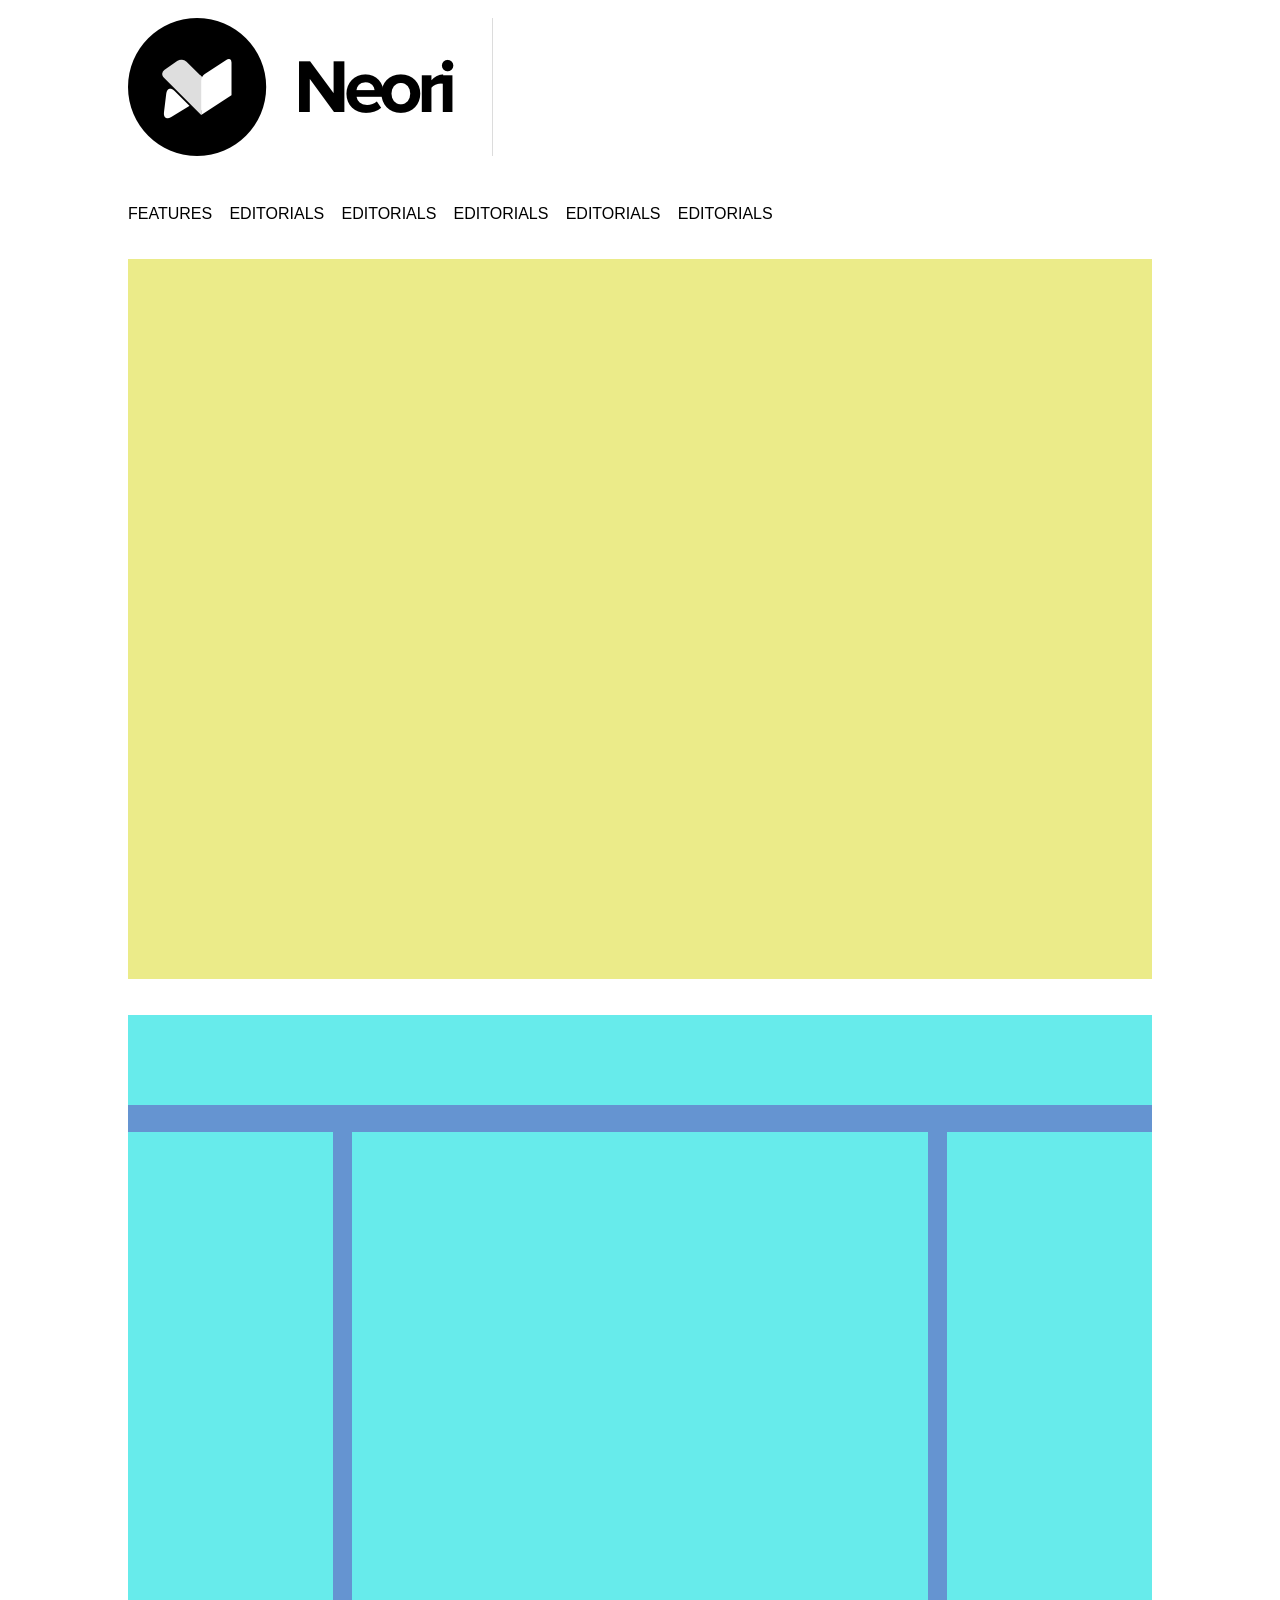
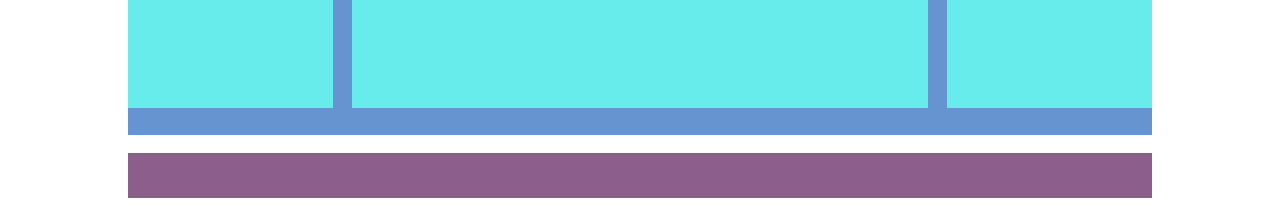
==== index.html @ 5ec3493f "header" ====
<!DOCTYPE html>
<html lang="en">
<head>
    <meta charset="UTF-8">
    <meta http-equiv="X-UA-Compatible" content="IE=edge">
    <meta name="viewport" content="width=device-width, initial-scale=1.0">
    <link rel="stylesheet" href="./asset/css/style.css">
    <title>Wordpress Reboot</title>
</head>
<body>

    <!-- HEADER -->

    <header>
        <img class="logo" src="./asset/img/logo.png" alt="">
        <nav class="menu-principale" aria-label="primary">
            <ul>
                <li>
                    <a class="active" href="#">FEATURES</a>
                </li>
                <li>
                    <a class="active" href="#">EDITORIALS</a>
                </li>
                <li>
                    <a class="active" href="#">EDITORIALS</a>
                </li>
                <li>
                    <a class="active" href="#">EDITORIALS</a>
                </li>
                <li>
                    <a class="active" href="#">EDITORIALS</a>
                </li>
                <li>
                    <a class="active" href="#">EDITORIALS</a>
                </li>
            </ul>
        </nav>
    </header>
        
    
    <!-- MAIN -->

    <main>
        <section class="bg-yellow"></section>
        <section class="bg-blue">
            <div class="column-light-blue top"></div>
            <div class="row clearfix">
                <div class="column-light-blue left"></div>
                <div class="column-light-blue center"></div>
                <div class="column-light-blue right"></div>
            </div>
        </section>
    </main>

    <!-- FOOTER -->

    <footer></footer>

    <!-- FOOTER -->

</body>
</html>
---- asset/css/style.css ----
*{
    margin: 0;
    padding: 0;
    box-sizing: border-box;
}

@import url('https://fonts.googleapis.com/css2?family=Open+Sans+Condensed:wght@300&display=swap');
body{
    font-family: 'Open Sans Condensed', sans-serif;
}

/* HEADER */

header{
    margin: 2vh 10vw 2vh 10vw;
}

.logo{
   padding-right: 3vw;
   border-right: 1px solid gainsboro; 
}


.menu-principale a{
    display: inline-block;
    margin: 5vh 0 0 0;
    text-decoration: none;
    color: black;
}

.menu-principale li{
    display: inline-block;
    margin-right: 1vw;
    padding: 0;
}

ul{
    list-style: none;
}

/* HEADER */

/* MAIN */

main{
    width: 80vw;
    margin: 4vh 10vw 0 10vw;
}

.bg-yellow{
    height: 80vh;
    background-color: rgb(235, 235, 137);
    
}

.bg-blue{
    height: 80vh;
    background-color: rgb(101, 148, 209);
    margin: 4vh 0 0 0;
}

/* MAIN */

/* UTILITY */

.column-light-blue{
    background-color: rgb(103, 235, 235);
}

.clearfix::after{
    content: "";
    display: table;
    clear: both;
}

/* UTILITY */

.top{
    width: 80vw;
    height: 10vh;
    margin: 0 0 3vh 0;
}

.left{
    width: 20%;
    height: 64vh;
    float: left;
}

.right{
    width: 20%;
    height: 64vh;
    float: right;
}
    

.center{
    width: calc(60% - 3vw);
    height: 64vh;
    float: left;
    margin: 0 1.5vw 0 1.5vw;
    
}

/* FOOTER */

footer{
    background-color: rgb(139, 94, 139);
    width: 80vw;
    height: 5vh;
    margin: 2vh 10vw 2vh 10vw;
}

/* FOOTER */
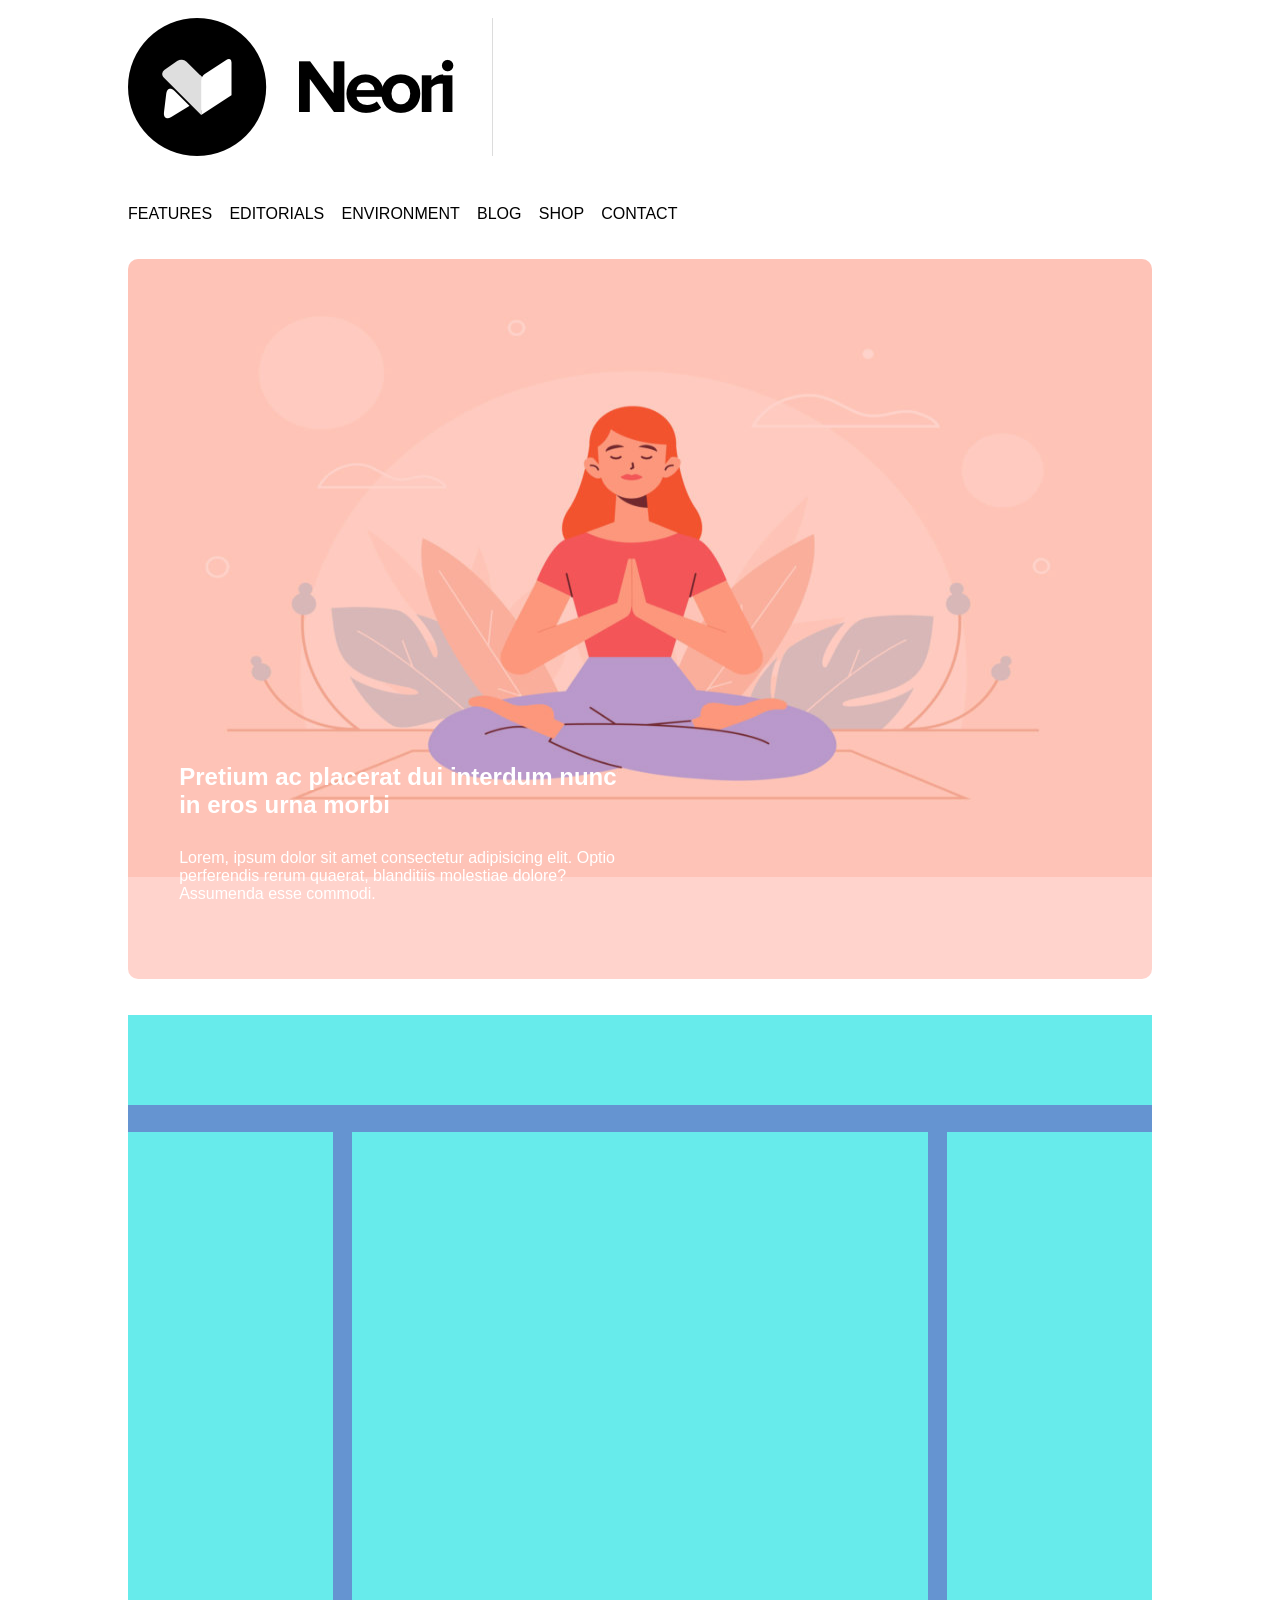
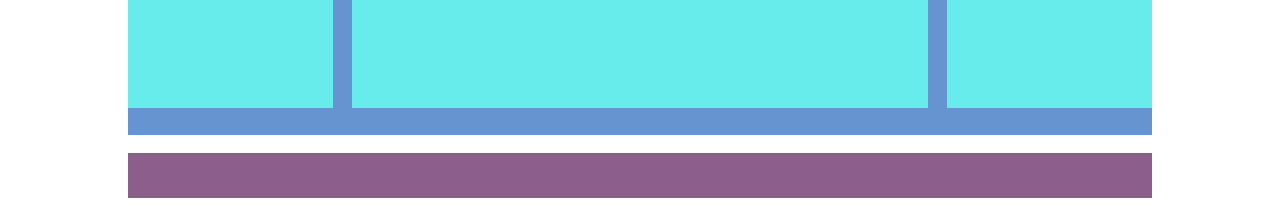
==== commit 283bcc78: "first-main" ====
--- a/index.html
+++ b/index.html
@@ -22,16 +22,16 @@
                     <a class="active" href="#">EDITORIALS</a>
                 </li>
                 <li>
-                    <a class="active" href="#">EDITORIALS</a>
+                    <a class="active" href="#">ENVIRONMENT</a>
                 </li>
                 <li>
-                    <a class="active" href="#">EDITORIALS</a>
+                    <a class="active" href="#">BLOG</a>
                 </li>
                 <li>
-                    <a class="active" href="#">EDITORIALS</a>
+                    <a class="active" href="#">SHOP</a>
                 </li>
                 <li>
-                    <a class="active" href="#">EDITORIALS</a>
+                    <a class="active" href="#">CONTACT</a>
                 </li>
             </ul>
         </nav>
@@ -41,7 +41,12 @@
     <!-- MAIN -->
 
     <main>
-        <section class="bg-yellow"></section>
+        <section class="bg-yellow">
+            <div class="overlay">
+                <h2 class="text-overlay">Pretium ac placerat dui interdum nunc in eros urna morbi </h2>
+                <span class="sub-text-overlay">Lorem, ipsum dolor sit amet consectetur adipisicing elit. Optio perferendis rerum quaerat, blanditiis molestiae dolore? Assumenda esse commodi.</span>
+            </div>
+        </section>
         <section class="bg-blue">
             <div class="column-light-blue top"></div>
             <div class="row clearfix">
--- a/asset/css/style.css
+++ b/asset/css/style.css
@@ -49,9 +49,42 @@
 
 .bg-yellow{
     height: 80vh;
-    background-color: rgb(235, 235, 137);
+    background-image: url('../img/banner.jpg');
+    background-size: 100% 618px;
+    background-repeat: no-repeat;
+    border-radius: 10px;
+    position: relative;
     
 }
+
+.overlay{
+    background-color: rgba(255, 38, 0, 0.2);
+    border-radius: 10px;
+    position: absolute;
+    top: 0;
+    bottom: 0;
+    left: 0;
+    right: 0;
+}
+
+.text-overlay{
+    color: white;
+    position: absolute;
+    top: 70%;
+    right: 50%;
+    left: 5%;
+}
+
+.sub-text-overlay{
+    color: white;
+    position: absolute;
+    top: 82%;
+    right: 50%;
+    left: 5%;
+}
+  
+  
+    
 
 .bg-blue{
     height: 80vh;
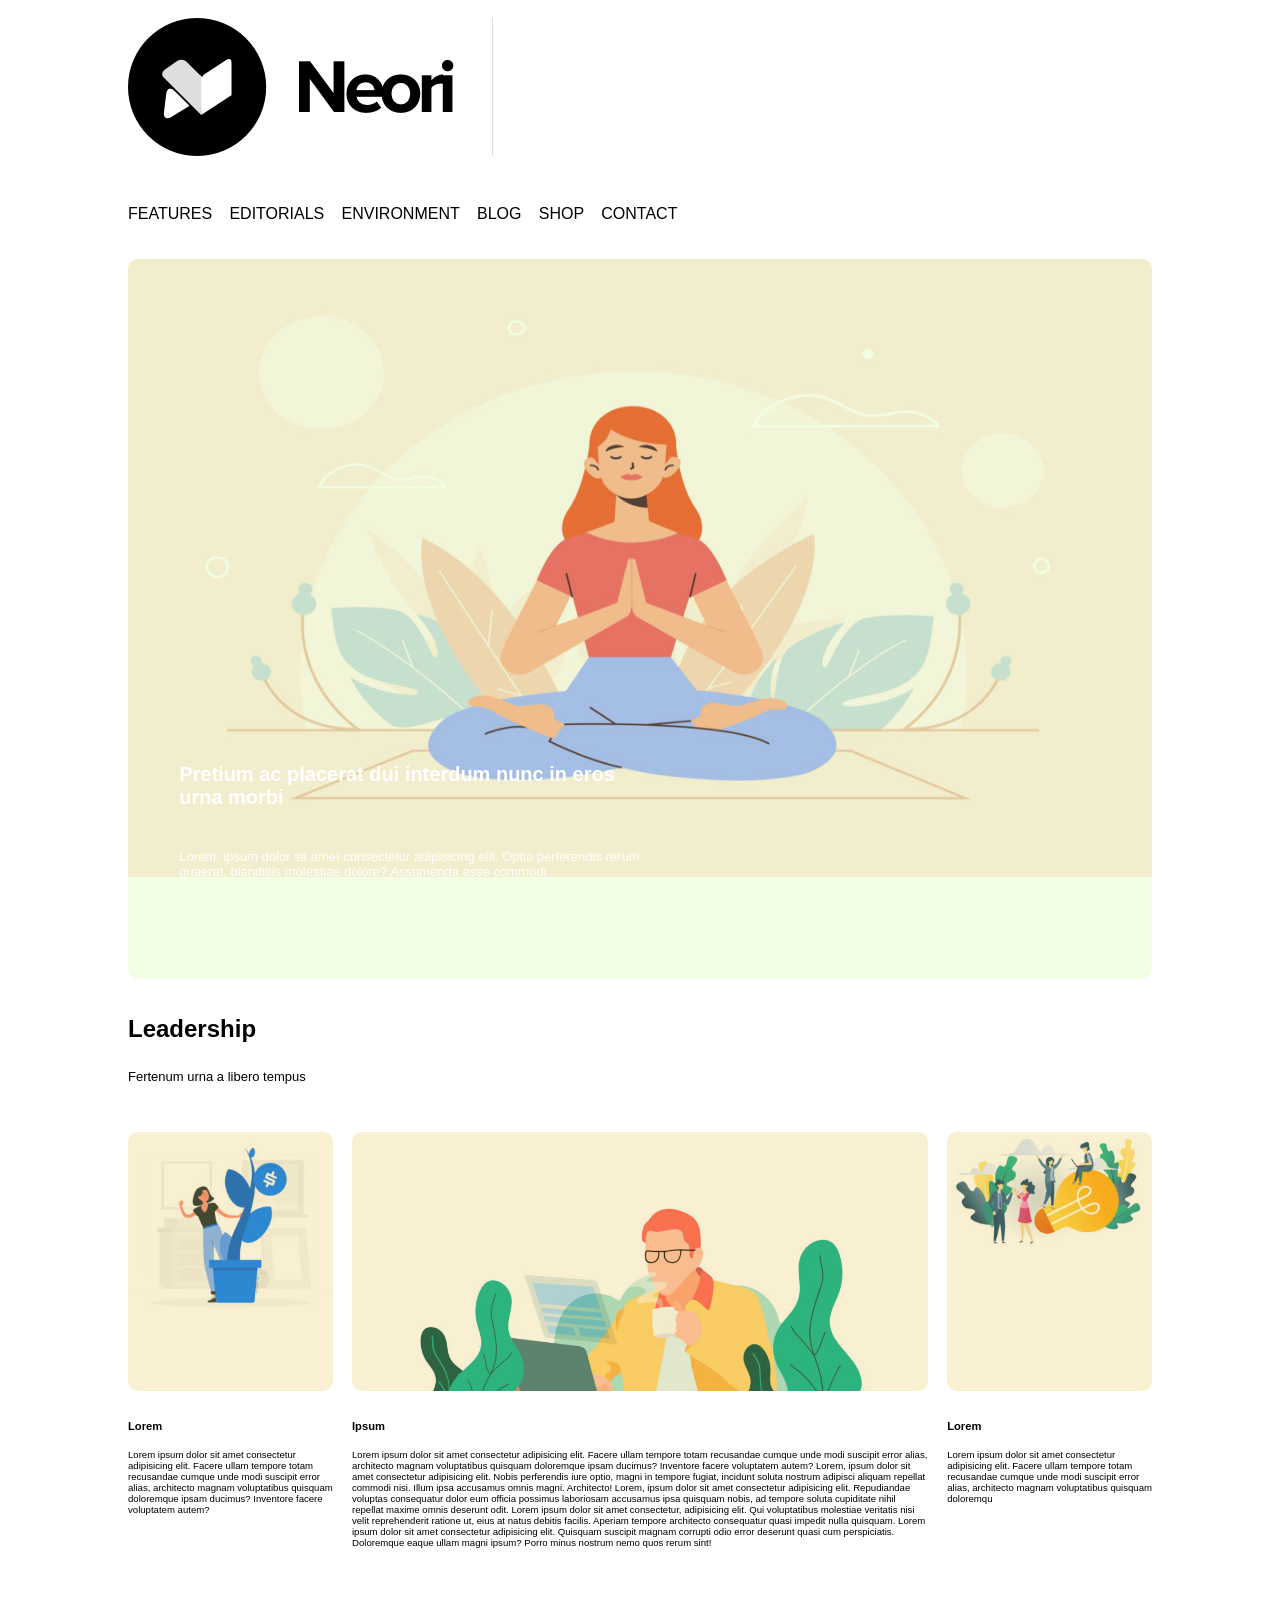
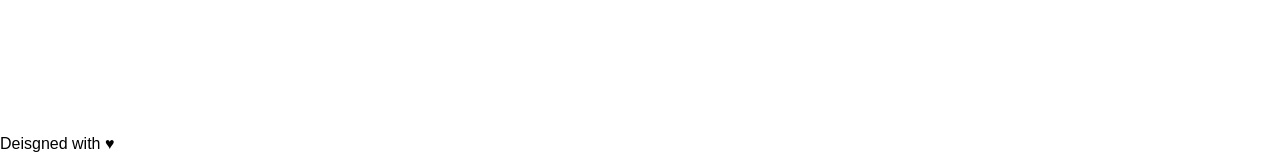
==== commit 578c30fc: "complete" ====
--- a/index.html
+++ b/index.html
@@ -43,23 +43,51 @@
     <main>
         <section class="bg-yellow">
             <div class="overlay">
-                <h2 class="text-overlay">Pretium ac placerat dui interdum nunc in eros urna morbi </h2>
-                <span class="sub-text-overlay">Lorem, ipsum dolor sit amet consectetur adipisicing elit. Optio perferendis rerum quaerat, blanditiis molestiae dolore? Assumenda esse commodi.</span>
+                <h2>Pretium ac placerat dui interdum nunc in eros urna morbi </h2>
+                <span>Lorem, ipsum dolor sit amet consectetur adipisicing elit. Optio perferendis rerum quaerat, blanditiis molestiae dolore? Assumenda esse commodi.</span>
             </div>
         </section>
         <section class="bg-blue">
-            <div class="column-light-blue top"></div>
+            <div class="column-light-blue top">
+                <h2><strong>Leadership</strong></h2>
+                <span>Fertenum urna a libero tempus</span>
+            </div>
             <div class="row clearfix">
-                <div class="column-light-blue left"></div>
-                <div class="column-light-blue center"></div>
-                <div class="column-light-blue right"></div>
+                <div class="column-light-blue left" >
+                    <div class="img-left" ></div>
+                        <h5><strong>Lorem</strong></h5>
+                    <p>
+                        Lorem ipsum dolor sit amet consectetur adipisicing elit. Facere ullam tempore totam recusandae cumque unde modi suscipit error alias, architecto magnam voluptatibus quisquam doloremque ipsam ducimus? Inventore facere voluptatem autem?
+                    </p>
+                    <div class="bg-gray"></div>
+                </div>
+                    
+                <div class="column-light-blue center">
+                    <div class="img-center"></div>
+                    <div class="bg-gray"></div>
+                    <h5><strong>Ipsum</strong></h5>
+                    <p>
+                        Lorem ipsum dolor sit amet consectetur adipisicing elit. Facere ullam tempore totam recusandae cumque unde modi suscipit error alias, architecto magnam voluptatibus quisquam doloremque ipsam ducimus? Inventore facere voluptatem autem? Lorem, ipsum dolor sit amet consectetur adipisicing elit. Nobis perferendis iure optio, magni in tempore fugiat, incidunt soluta nostrum adipisci aliquam repellat commodi nisi. Illum ipsa accusamus omnis magni. Architecto! Lorem, ipsum dolor sit amet consectetur adipisicing elit. Repudiandae voluptas consequatur dolor eum officia possimus laboriosam accusamus ipsa quisquam nobis, ad tempore soluta cupiditate nihil repellat maxime omnis deserunt odit. Lorem ipsum dolor sit amet consectetur, adipisicing elit. Qui voluptatibus molestiae veritatis nisi velit reprehenderit ratione ut, eius at natus debitis facilis. Aperiam tempore architecto consequatur quasi impedit nulla quisquam. Lorem ipsum dolor sit amet consectetur adipisicing elit. Quisquam suscipit magnam corrupti odio error deserunt quasi cum perspiciatis. Doloremque eaque ullam magni ipsum? Porro minus nostrum nemo quos rerum sint!
+                    </p>
+                </div>
+                
+                <div class="column-light-blue right">
+                    <div class="img-right"></div>
+                    <div class="bg-gray"></div>
+                    <h5><strong>Lorem</strong></h5>
+                    <p>
+                        Lorem ipsum dolor sit amet consectetur adipisicing elit. Facere ullam tempore totam recusandae cumque unde modi suscipit error alias, architecto magnam voluptatibus quisquam doloremqu
+                    </p>
+                </div>
             </div>
         </section>
     </main>
 
     <!-- FOOTER -->
 
-    <footer></footer>
+    <footer class="foot">
+        <span>Deisgned with &hearts;</span>
+    </footer>
 
     <!-- FOOTER -->
 
--- a/asset/css/style.css
+++ b/asset/css/style.css
@@ -9,8 +9,7 @@
     font-family: 'Open Sans Condensed', sans-serif;
 }
 
-/* HEADER */
-
+/* ---------------Header--------------- */
 header{
     margin: 2vh 10vw 2vh 10vw;
 }
@@ -37,11 +36,10 @@
 ul{
     list-style: none;
 }
-
-/* HEADER */
-
-/* MAIN */
-
+/* ---------------Header--------------- */
+
+
+/*---------------Main---------------*/
 main{
     width: 80vw;
     margin: 4vh 10vw 0 10vw;
@@ -54,11 +52,16 @@
     background-repeat: no-repeat;
     border-radius: 10px;
     position: relative;
+}
+
+.bg-blue{
+    height: 80vh;
+    margin: 4vh 0 0 0;
+}
     
-}
-
+/*---------------Overlay---------------*/         
 .overlay{
-    background-color: rgba(255, 38, 0, 0.2);
+    background-color: rgba(136, 255, 0, 0.1);
     border-radius: 10px;
     position: absolute;
     top: 0;
@@ -67,81 +70,134 @@
     right: 0;
 }
 
-.text-overlay{
-    color: white;
-    position: absolute;
-    top: 70%;
-    right: 50%;
-    left: 5%;
-}
-
-.sub-text-overlay{
-    color: white;
-    position: absolute;
-    top: 82%;
-    right: 50%;
-    left: 5%;
-}
-  
-  
-    
-
-.bg-blue{
-    height: 80vh;
-    background-color: rgb(101, 148, 209);
-    margin: 4vh 0 0 0;
-}
-
-/* MAIN */
-
-/* UTILITY */
-
-.column-light-blue{
-    background-color: rgb(103, 235, 235);
-}
-
+.bg-gray{
+    background-color: rgba(223, 178, 30, 0.2);
+    border-radius: 10px;
+    position: absolute;
+    height: 45%;
+    width: 100%;
+}
+/*---------------Overlay---------------*/              
+
+/*---------------Utility---------------*/
 .clearfix::after{
     content: "";
     display: table;
     clear: both;
 }
 
-/* UTILITY */
-
+.overlay h2{
+    color: white;
+    position: absolute;
+    top: 70%;
+    right: 50%;
+    left: 5%;
+    font-size: 20px;
+}
+
+.overlay span{
+    color: white;
+    position: absolute;
+    top: 82%;
+    right: 50%;
+    left: 5%;
+    font-size: 13px;
+}
+
+.row h5{
+    font-size: 0.7em;
+    position: absolute;
+    top: 50%;
+}
+
+.row p{
+    font-size: 0.6em;
+    position: absolute;
+    top: 55%;
+}
+
+.top span{
+    font-size: 0.7em;
+    position: absolute;
+    top: 60%;
+    font-size: 13px;
+}
+
+/*---------------Utility---------------*/
+
+/*---------------Top Left Center Right---------------*/
 .top{
     width: 80vw;
     height: 10vh;
     margin: 0 0 3vh 0;
+    position: relative;
 }
 
 .left{
     width: 20%;
     height: 64vh;
     float: left;
-}
-
-.right{
-    width: 20%;
-    height: 64vh;
-    float: right;
-}
-    
+    position: relative;
+}
 
 .center{
     width: calc(60% - 3vw);
     height: 64vh;
     float: left;
     margin: 0 1.5vw 0 1.5vw;
+    position: relative;
+}
+
+.right{
+    width: 20%;
+    height: 64vh;
+    float: right;
+    position: relative;
+}
+
+.img-left{
+    background-image: url('../img/img-1.jpg');
+    background-size: contain;
+    background-repeat: no-repeat;
+    width: 100%;
+    height: 50%;
+    position: absolute;
+}
+
+
+.img-center{
+    background-image: url('../img/banner-2.jpg');
+    background-size: cover;
+    background-repeat: no-repeat;
+    width: 100%;
+    height: 45%;
+    position: absolute;
+}
+
+.img-right{
+    background-image: url('../img/img-3.jpg');
+    background-size: contain;
+    background-repeat: no-repeat;
+    width: 100%;
+    height: 50%;
+    position: absolute;
     
-}
-
-/* FOOTER */
-
-footer{
+/* ---------------Top Left Center Right--------------- */    
+/* Main */
+
+/* ---------------Footer--------------- */
+
+.foot{
     background-color: rgb(139, 94, 139);
     width: 80vw;
     height: 5vh;
     margin: 2vh 10vw 2vh 10vw;
-}
-
-/* FOOTER */+    position: relative;
+}
+    
+
+.foot span{
+    position:absolute;
+    margin-left: 50%;
+    display: inline-block;
+}
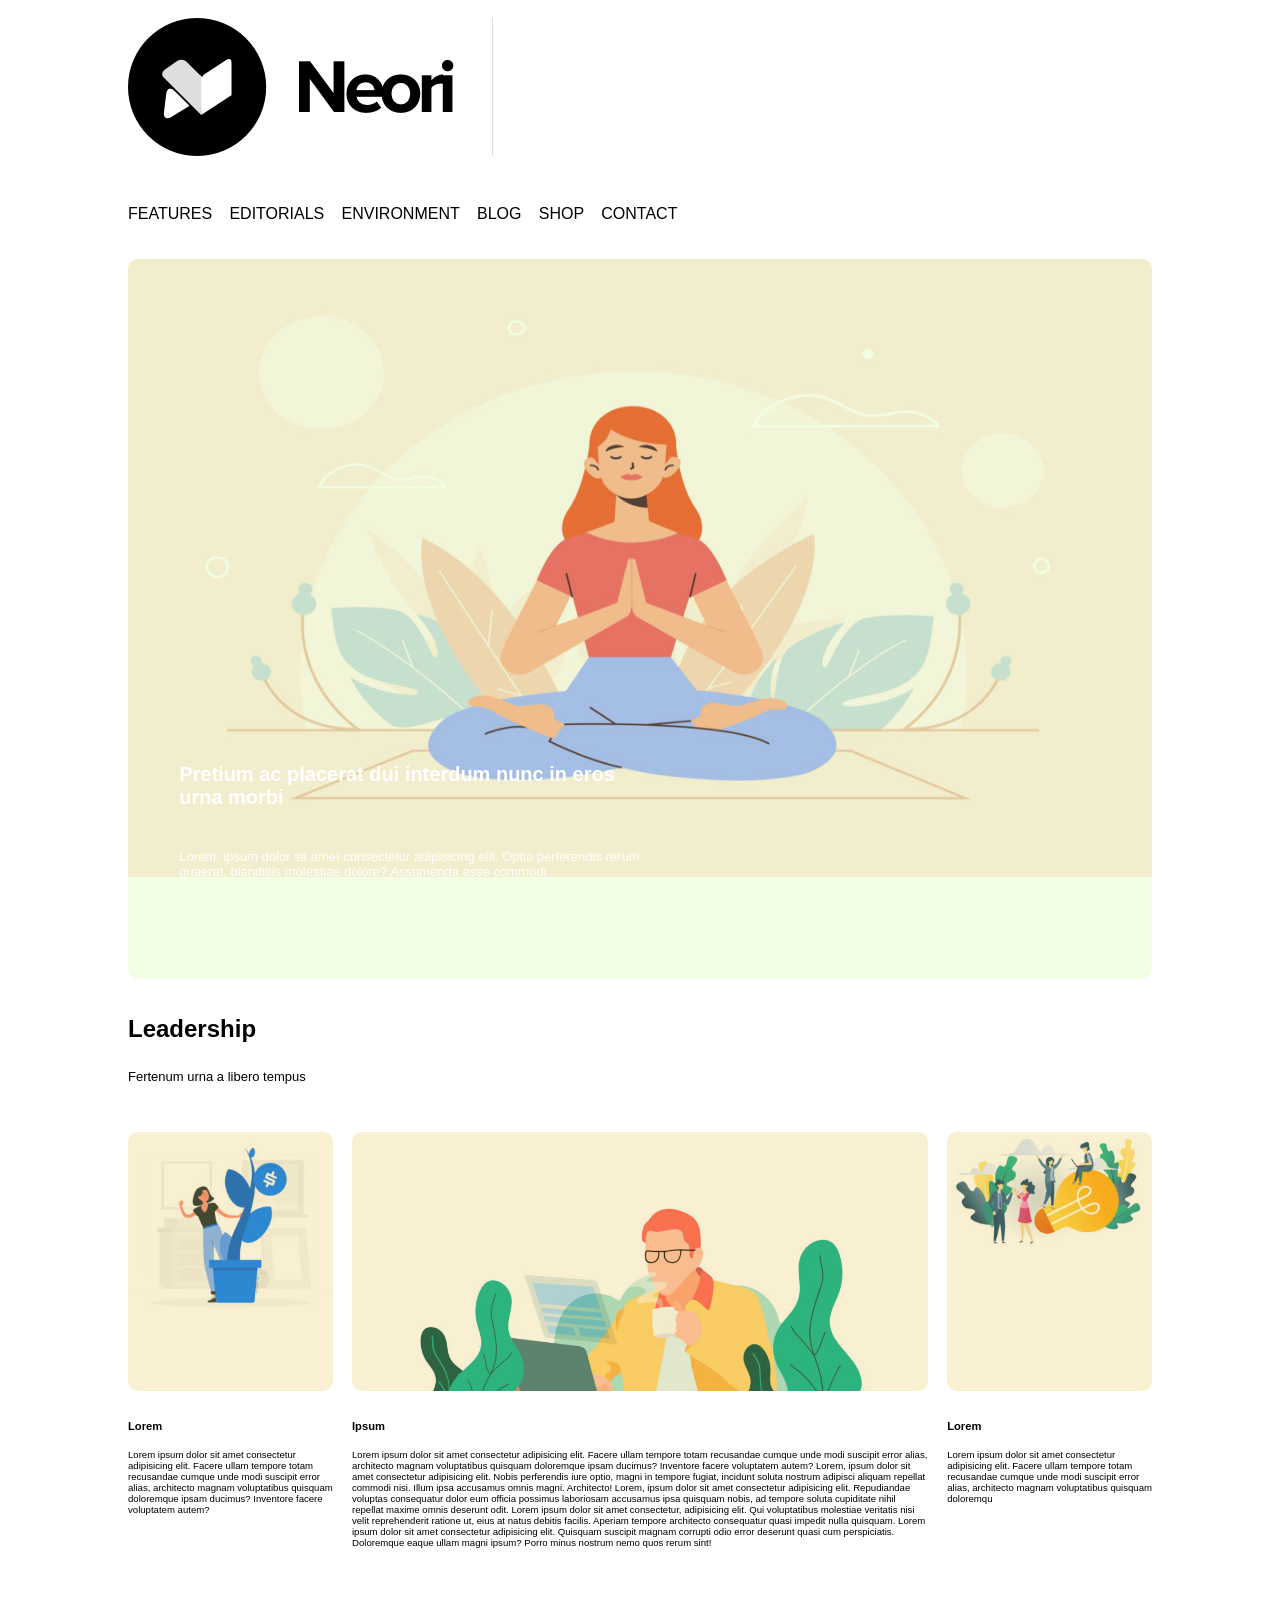
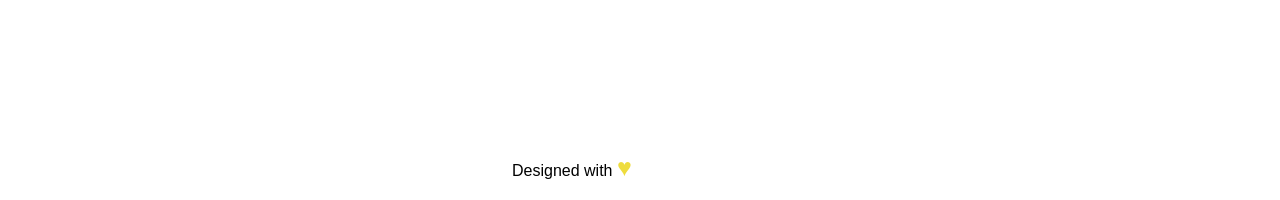
==== commit 51de300b: "correct-complete" ====
--- a/index.html
+++ b/index.html
@@ -85,8 +85,9 @@
 
     <!-- FOOTER -->
 
-    <footer class="foot">
-        <span>Deisgned with &hearts;</span>
+    <footer>
+        <span class="text-heart">Designed with </span>
+        <span id="heart">&hearts;</span>
     </footer>
 
     <!-- FOOTER -->
--- a/asset/css/style.css
+++ b/asset/css/style.css
@@ -181,23 +181,27 @@
     width: 100%;
     height: 50%;
     position: absolute;
-    
+}
+
 /* ---------------Top Left Center Right--------------- */    
 /* Main */
 
 /* ---------------Footer--------------- */
 
-.foot{
-    background-color: rgb(139, 94, 139);
-    width: 80vw;
-    height: 5vh;
-    margin: 2vh 10vw 2vh 10vw;
+footer{
+    margin: 2vh 10vw 2vh 40vw;
     position: relative;
 }
     
 
-.foot span{
+footer text-heart{
     position:absolute;
-    margin-left: 50%;
-    display: inline-block;
-}
+    left: calc(80vw / 2.5);
+    display: inline-block;
+}
+
+#heart{
+    color: rgb(238, 220, 62);
+    font-size: 25px;
+    display: inline-block;
+}
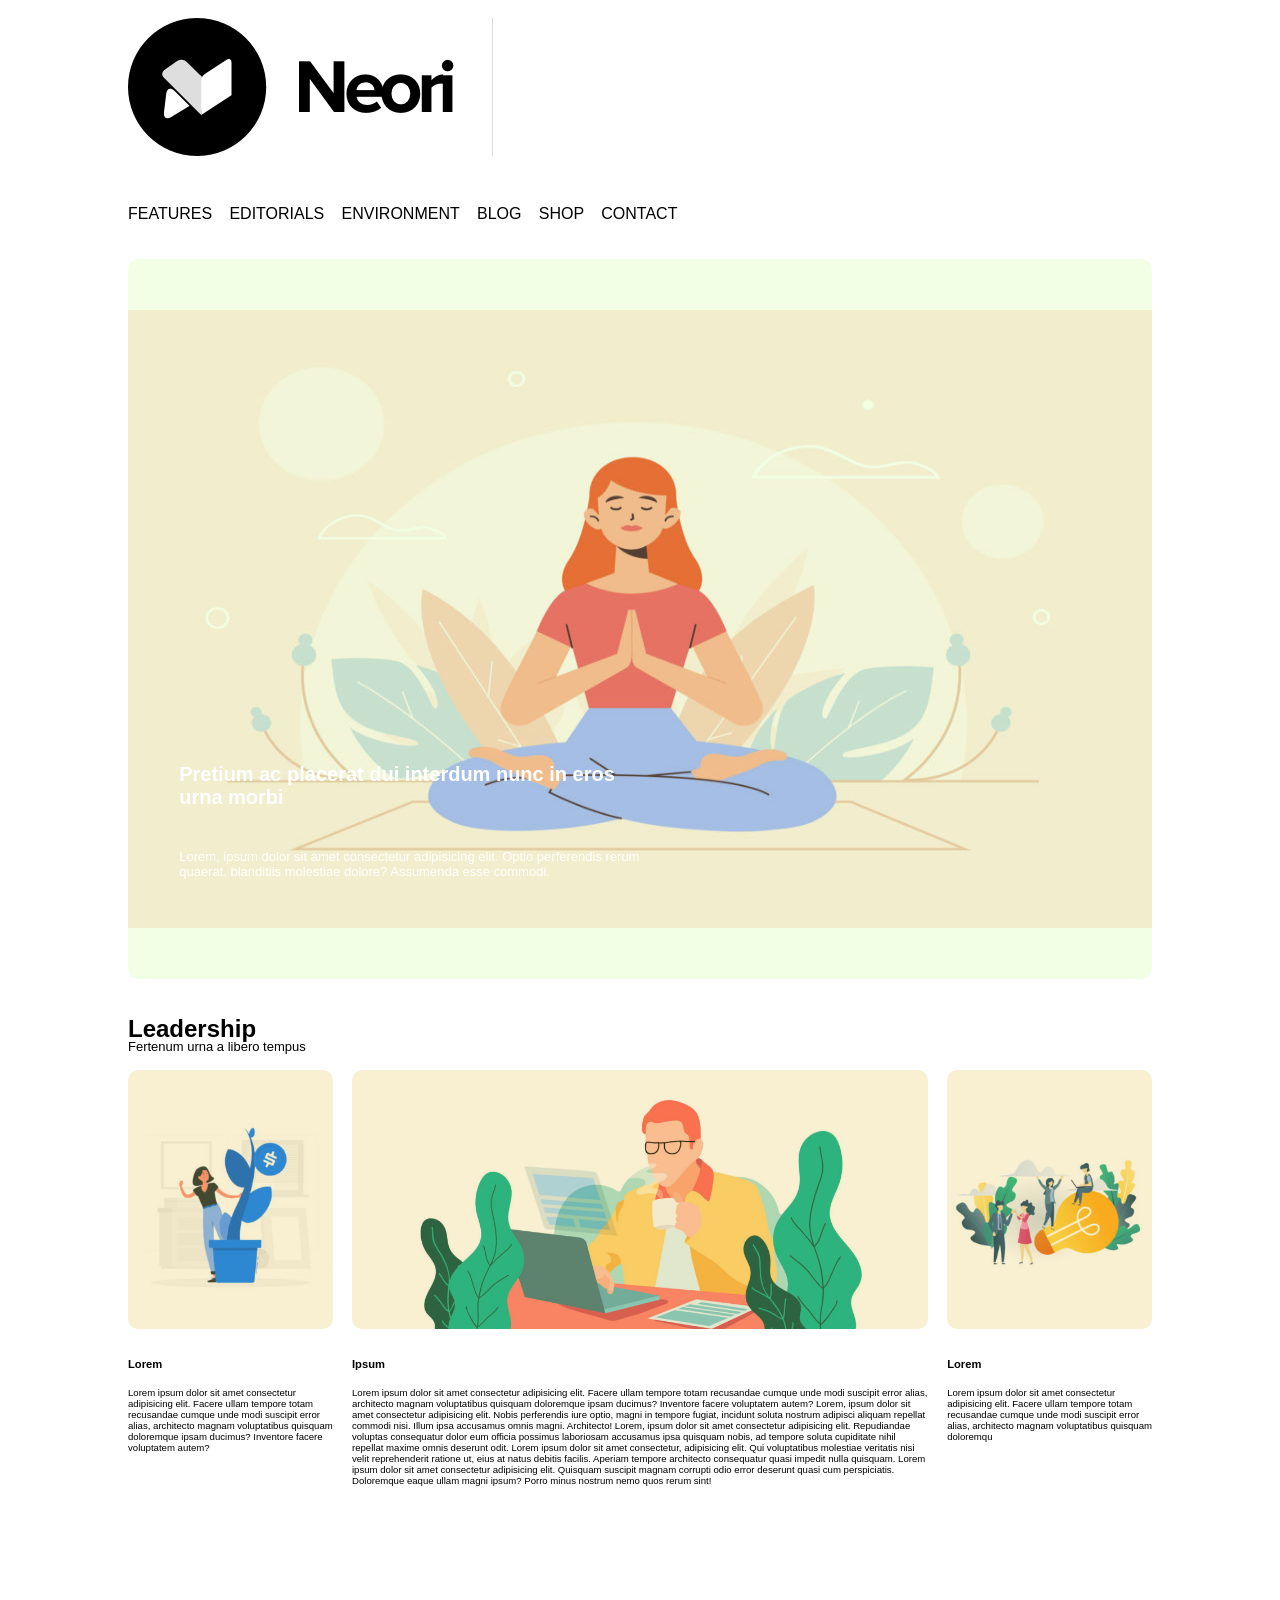
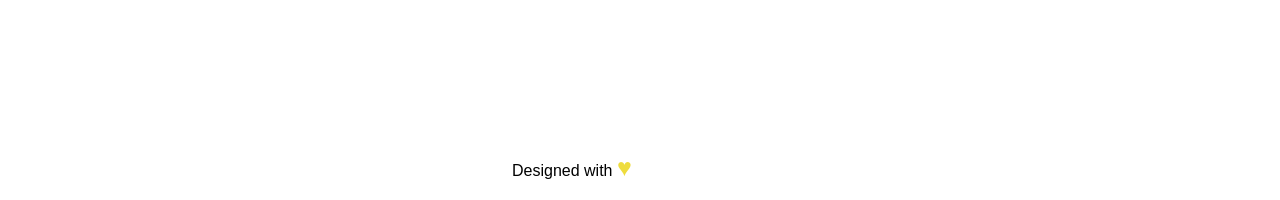
==== commit a3093cee: "adjustment" ====
--- a/index.html
+++ b/index.html
@@ -12,7 +12,7 @@
     <!-- HEADER -->
 
     <header>
-        <img class="logo" src="./asset/img/logo.png" alt="">
+        <img class="logo" src="./asset/img/logo.png" alt="logo">
         <nav class="menu-principale" aria-label="primary">
             <ul>
                 <li>
--- a/asset/css/style.css
+++ b/asset/css/style.css
@@ -51,6 +51,7 @@
     background-size: 100% 618px;
     background-repeat: no-repeat;
     border-radius: 10px;
+    background-position: center;
     position: relative;
 }
 
@@ -119,7 +120,7 @@
 .top span{
     font-size: 0.7em;
     position: absolute;
-    top: 60%;
+    top: 85%;
     font-size: 13px;
 }
 
@@ -128,7 +129,6 @@
 /*---------------Top Left Center Right---------------*/
 .top{
     width: 80vw;
-    height: 10vh;
     margin: 0 0 3vh 0;
     position: relative;
 }
@@ -159,6 +159,7 @@
     background-image: url('../img/img-1.jpg');
     background-size: contain;
     background-repeat: no-repeat;
+    background-position: center;
     width: 100%;
     height: 50%;
     position: absolute;
@@ -169,6 +170,7 @@
     background-image: url('../img/banner-2.jpg');
     background-size: cover;
     background-repeat: no-repeat;
+    background-position: center;
     width: 100%;
     height: 45%;
     position: absolute;
@@ -178,6 +180,7 @@
     background-image: url('../img/img-3.jpg');
     background-size: contain;
     background-repeat: no-repeat;
+    background-position: center;
     width: 100%;
     height: 50%;
     position: absolute;
